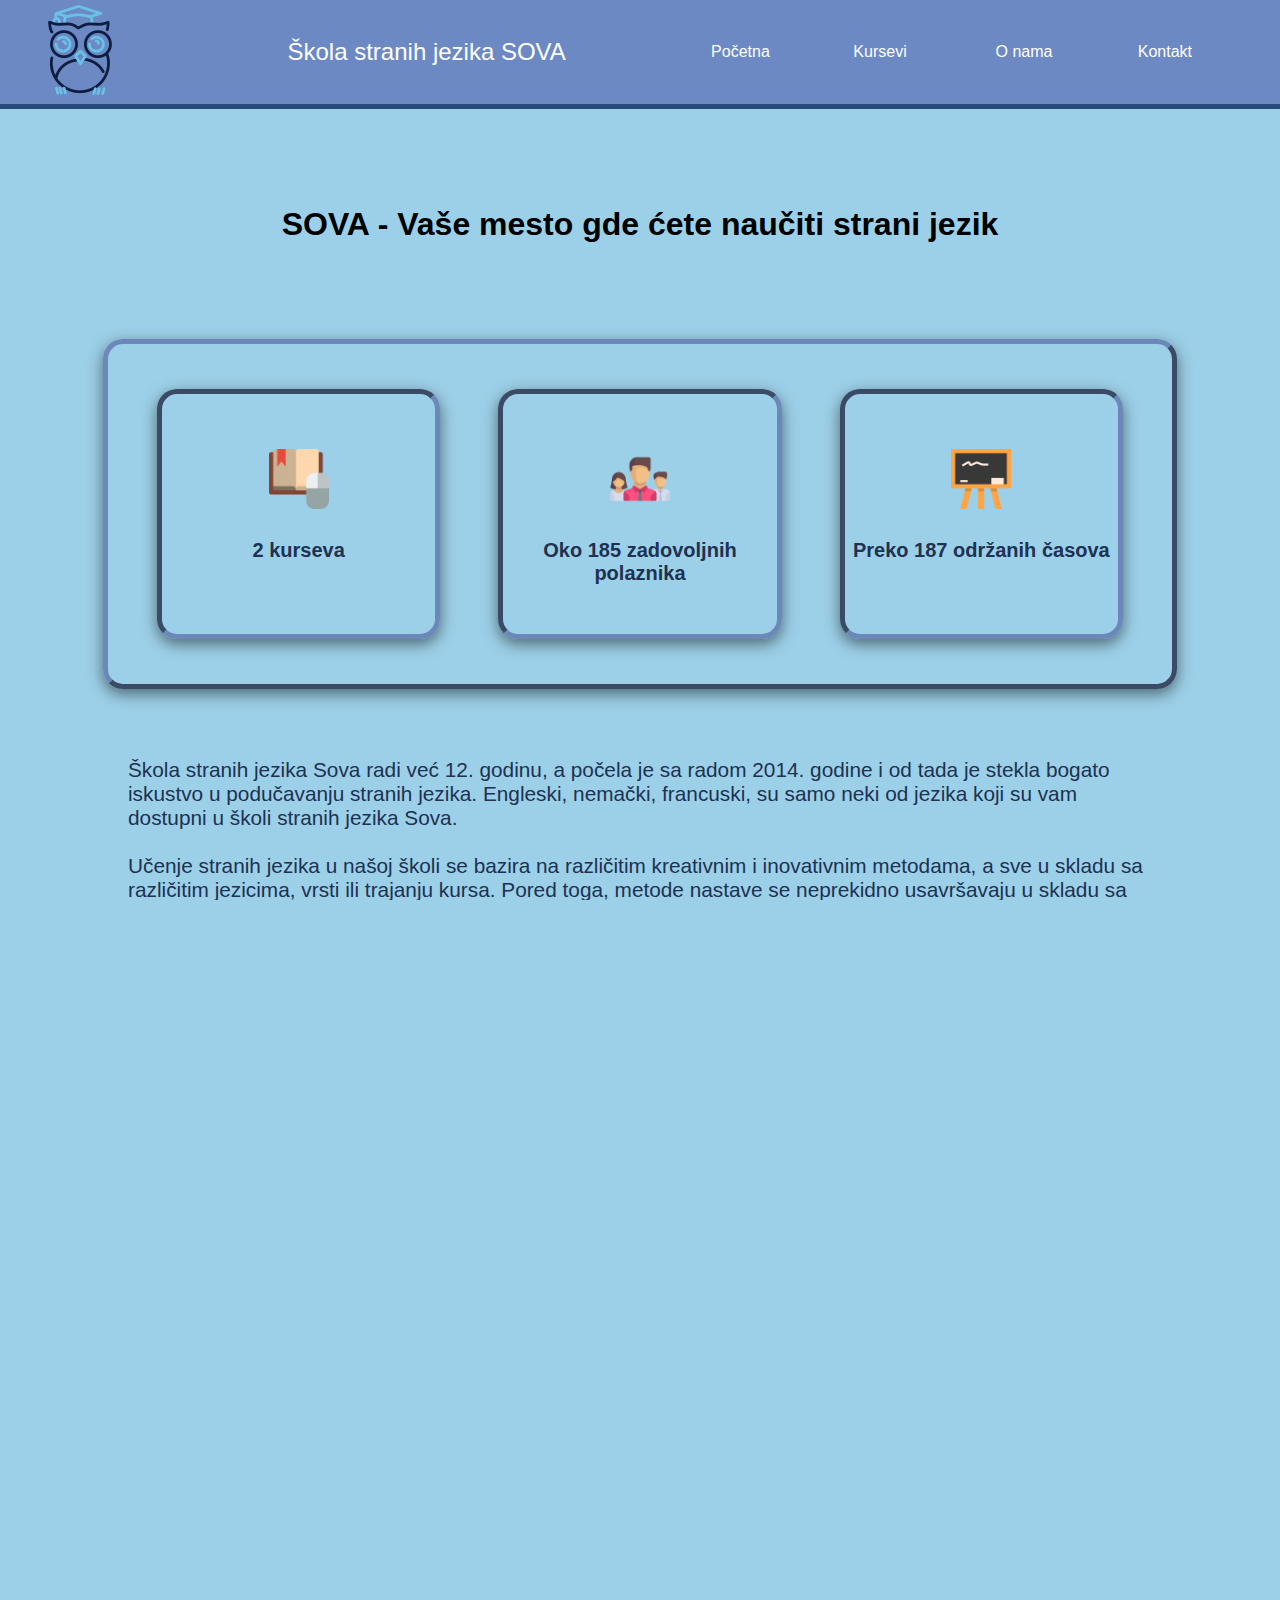
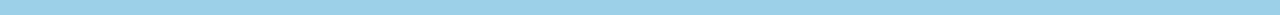
==== index.html @ 613ad9b2 "prvi commit" ====
<!DOCTYPE html>
<html lang="sr">
<head>
    <meta charset="UTF-8">
    <meta name="viewport" content="width=device-width, initial-scale=1.0">
    <title>SOVA</title>
    <link rel="shortcut icon" href="./img/logos/glavnilogo.png" type="image/x-icon">
    <link rel="stylesheet" href="./css/nav.css">
    <link rel="stylesheet" href="./css/footer.css">
    <link rel="stylesheet" href="./css/pocetna.css">
    <link rel="stylesheet" href="./css/galerija.css">
    <script src="https://code.jquery.com/jquery-3.1.1.js"></script>
</head>
<body>
    
    <nav> 
        
       <a href="./index.html"><img src="./img/logos/glavnilogo.png" alt="No image"></a>
        <p>Škola stranih jezika SOVA</p>
        
        <div id="menu">
            <ul>
                <li><a href="./index.html">Početna</a></li>
                <li><a href="./kursevi.html">Kursevi</a></li>
                <li><a href="./Onama.html">O nama</a></li>
                <li><a href="./Kontakt.html">Kontakt</a></li>
            </ul>
        </div>
    </nav>

  <div class="strana-sadrzaj">
    <div class="omotac">

        <div class="naslov">
            <h1>SOVA - Vaše mesto gde ćete naučiti strani jezik</h1>
        </div>

        <div class="kontejnerSaInformacijama">

           
                <div class="omotacKon" id="brojKurseva">
                    <div>
                     <img src="./img/informacije/online-course.png" alt="Neka ikonica">
                     <p><span class="brojac1" brojDo=6></span> kurseva</p>
                    </div>
                </div>
            

            
                <div class="omotacKon" id="brojPolaznika">
                    <div>
                        <img src="./img/informacije/team.png" alt="Neka ikonica">
                    <p>Oko <span class="brojac" brojDo=700></span> zadovoljnih polaznika</p>
                    </div>
                </div>
           

                <div class="omotacKon" id="brojCasova">
                    <div><img src="./img/informacije/blackboard.png" alt="Neka ikonica">
                        <p >Preko <span class="brojac" brojDo=500></span> održanih časova</p></div>
                </div>

        </div>

        <div class="opis">
            <p>Škola stranih jezika Sova radi već 
                <span id="godineRada"></span>. godinu, a počela je sa radom <span id="godinaOsnivanja">2014</span>. godine i 
                od tada je stekla bogato iskustvo u podučavanju stranih jezika. Engleski, 
                nemački, francuski, su samo neki od 
                jezika koji su vam dostupni u školi stranih jezika Sova. <br><br>

                Učenje stranih jezika u našoj školi se bazira na različitim kreativnim i inovativnim metodama,
                 a sve u skladu sa različitim jezicima, vrsti ili trajanju kursa. Pored toga, metode nastave se neprekidno usavršavaju 
                 u skladu sa svetskim tendencijama u oblasti podučavanja stranih jezika. Bez obzira na jezik, vrstu i trajanje kursa, 
                 na našim kursevima jezika velika pažnja se posvećuje motivisanju polaznika da razvijaju svoje sposobnosti učenja stranog 
                 jezika i na efikasan i jednostavan način prošire svoje znanje. <br><br>
                
                 Učionice u kojima se odvija nastava su prijatna, klimatizovana i moderno opremljena mesta. 
                  Sve učionice imaju računare i prateću opremu, televizore i ozvučenje i sve su povezane sa internetom. 
                  Sve ovo ima za cilj da se polaznici 
                 osećaju što prijatnije jer se samim tim i nastava uspešnije obavlja.</p>
            
        </div>
        
        <div class="omotacGalerije">
            
            
                
                <div class="klizacVan">
                  <img src="./img/galerija/strelica levo.png"  class="prethodna" alt="Prethodna">
                  <div class="klizacUnutar">
                    <img src="./img/galerija/img1.jpg" class="prikazana" id='prvaFoto'>
                    <img src="./img/galerija/img2.jpg" class="">
                    <img src="./img/galerija/img3.jpg" class="">
                    <img src="./img/galerija/img4.jpg" class="">
                    <img src="./img/galerija/img5.jpg" class="">
                    <img src="./img/galerija/img6.jpg" class="" id="poslednjaFoto">
                  </div>
                  <img src="./img/galerija/strelica desno.png"  class="sledeca" alt="Sledeca">
                </div>
              
            
        </div>

    </div>
  </div>
    

    <footer>
        <div class="devTim">
            <img src="./img/logos/logotima.png" alt="Logo dev tima">
            <p>Copyright 2020</p>
        </div>
        
        
        <ul>
            <li>
           <a href="#"> <img src="./img/logos/facebook.png" alt="FbIcon"></a></li>
            <li>
            <a href="#"><img src="./img/logos/instagram.png" alt="Instagram icon"></a></li>
        </ul>
        </div>
        
    </footer>

    <script src="./js/galerija.js"></script>
    <script src="./js/pocetna.js"></script>
</body>
</html>
---- css/nav.css ----
nav{
    background-color:rgb(108, 137, 195);
 
   display: grid;
   grid-template-columns: 1fr 4fr 4fr;
   justify-content: center;
   align-items: center;
   border-bottom-style: inset;
   border-bottom-color: rgb(37, 75, 124);
   border-bottom-width: 5px ;
   width: 100%;
    
}
nav p{
    font-size: 1.5em;
    font-family: Arial, Helvetica, sans-serif;
    color: white;
    text-align: center;
}

nav img{
    text-align: center;
    width: 100px;
    margin-left: 30px;
}

#menu ul{
      display: grid;
      grid-template-columns: 1fr 1fr 1fr 1fr;
      justify-content: center;
      align-items: center;
      list-style-type: none;
}

#menu ul li a{
    text-decoration: none;
    color: white;
    font-family: Arial, Helvetica, sans-serif;
    
}
#menu ul li a:hover{
    text-decoration: underline;
}

@media all and (max-width:800px){

    nav{
       display: grid;
        grid-template-columns: 2fr 4fr 4fr;
        justify-content: center;
        align-items: center;
    }

    nav p{
        margin-left: 10px;
        font-size: 1em;
        white-space: nowrap;
    }
    nav img{
        width: 30px;
    }
    #menu ul li a{
        font-size: 0.7em;
        white-space: nowrap;
        
    }

    #menu ul li{
        margin-left:10px ;
        margin-right: 10px;
    }
}

@media all and (max-width:500px){

    nav{
        
        display: grid;
        grid-template-columns: 0;
        grid-template-rows: 1fr 1fr 4fr;
        justify-content: center;
        align-content: center;
        justify-items: center;
        align-items: center;
        height: max-content;
        padding-top: 40px;
       
    }

    nav p{
        margin-left: 10px;
        font-size: 1.5em;
        white-space: nowrap;
    }
    nav img{
        
        width: 50px;
        margin-left: 0px;
    }

    #menu ul{
        margin-top: -80px;
        display: block;
        
    }

    #menu ul li a{
        font-size: 1em;
        white-space: nowrap;
        
    }

    #menu ul li{
        margin-top: 10px;
    }
}
---- css/footer.css ----
footer{
    
    background-color:rgb(108, 137, 195);
    display:grid;
    grid-template-columns:  4fr 1fr;
    justify-items: center;
    align-items: center;
    border-bottom-style: inset;
    border-bottom-color: rgb(37, 75, 124);
   border-bottom-width: 5px ;

 
}


footer p{
    font-size: 1em;
    font-family: Arial, Helvetica, sans-serif;
    color: white;
    text-align: center;
}

footer img{
    width: 40px;
}


footer ul {
   
    display: flex;
    list-style-type: none;
   flex-direction: row;
  
}

footer ul li{
    
    margin-left: 30px;
    margin-right: 30px;
}

footer ul li img{
    margin-top: 7px;
    width: 30px;
}

.devTim{
    display: flex;
    flex-direction: row;
    align-items: center;
}

.devTim p{
    margin-left: 20px;
    margin-right: 40px;
}

@media all and (max-width:800px){

    footer p{
        font-size: 0.8em;
        white-space: nowrap;
    }

}

@media all and (max-width:450px){ 

    footer {
       
        grid-template-columns: 0;
        grid-template-rows: 1fr 1fr;

        align-items: center;
        justify-content: center;
        justify-items: center;

    }

 }
---- css/pocetna.css ----
*{
    margin: 0;
    padding: 0;
}
html, body{
    width: 100%;
    height: 100%;
    margin: 0;
    padding: 0;
    overflow-x: hidden;
}

body{
    background-color: rgb(156, 208, 232);
    font-family: Arial, Helvetica, sans-serif;
    
}



.omotac{

    display: grid;
    grid-template-rows: 0.5fr 0.8fr 1fr 1fr;
    justify-items: center;
    align-items: center;
    width: 100%;
    align-content: space-between;
   
}


.naslov{

    margin-top: 10px;
    display: flex;
    align-items: center;
    justify-content: flex-start;
    text-align: center;

}



.kontejnerSaInformacijama{
    margin-top: 10px;
    overflow: hidden;
    box-shadow: 0 5px 15px rgba(0, 0, 0, .5);
    border-radius: 20px;
    border: rgb(108, 136, 185) outset 5px;
    width: 80%;
    height: 300px;
    padding:20px;
    display: grid;
    grid-template-columns: 1fr 1fr 1fr;
    justify-items: center;
    align-items: center;
}

.omotacKon{
    overflow: hidden;
    box-shadow: 0 5px 15px rgba(0, 0, 0, .5);
    border-radius: 20px;
    border: 5px rgb(108, 136, 185) inset;
    height: 80%;
    width: 80%;
   
}

.omotacKon img{
    width: 60px;
    margin-bottom: 30px;
}

.omotacKon div{
    margin-top: 20%;
    display: grid;
    justify-content: center;
    justify-items: center;
    align-items: center; 
    text-align: center;
}

.omotacKon p{
    font-size: 20px;
    font-weight:  700;
    color:#203151;

}


.opis{
    margin-top:10px ;
    width: 80vw;
    color:#203151 ;
    font-size: 1.3em;
}


@media all and (max-width:800px){   

    .naslov{
        font-size: 0.8em;
    }

 }

@media all and (max-width:550px){    
    
    .omotac{
       margin-top: 40px;
        justify-content: center;
        grid-template-rows: 1fr 8fr 8fr 5fr;
    }
    
    .naslov{
        font-size: 0.65em;
        display: block;
        text-align: center;
        margin-bottom: 30px;
    }

    .kontejnerSaInformacijama{
        width: 50vw;
        height: 700px;
      grid-template-columns: 0;
     grid-template-rows: 1fr 1fr 1fr;
     justify-content: center;
    }

    .omotacKon{
        width: 40vw;
    }

    .opis{
        margin-top: -400px;
        margin-bottom: -500px;
        font-size: 1em;
    }

    .omotacKon img{
        width: 40px;
        
    }
    
    

}
---- css/galerija.css ----
.omotacGalerije{
    width:540px;
	margin:60px auto;
	overflow:auto;
	border: rgb(108, 136, 185) outset 5px;
	border-radius: 20px;
}

.klizacUnutar{
	width:500px;
	height:300px;
	position:relative;
	overflow:hidden;
	float:left;
	padding:5px;
	
}

.klizacUnutar img{
	display:none;
	width:500px;
	height:300px;
}

.klizacUnutar img.prikazana{
	display:inline-block;
}

.prethodna,.sledeca{
	float:left;
	margin-top:130px;
	cursor: pointer;
}

.prethodna{
	position:relative;
	margin-right:-45px;
    z-index:100;
    width: 60px;
}

.sledeca{
	position:relative;
	margin-left:-45px;
    z-index:100;
    width: 60px;
}

@media all and (max-width:550px){ 

	.omotacGalerije{
		width:66vw;
		height: 38vw;
		margin:60px auto;	
		overflow: hidden;
	}
	
	.klizacVan{
		padding: 5px;
		margin-bottom: 10px;
	}

	.klizacUnutar{
		width:60vw;
		height:35vw;
		padding: 5px;
				
	}
	
	.klizacUnutar img{
		display: none;
		width:60vw;
		height:35vw;
		
	}

	.prethodna,.sledeca{
		float:left;
		margin-top:25%;
		cursor: pointer;
		
	}
	
	.prethodna{
		position:relative;
		margin-right:-45px;
		z-index:100;
		width: 40px;
	}
	
	.sledeca{
		position:relative;
		margin-left:-45px;
		z-index:100;
		width: 40px;
	}

}
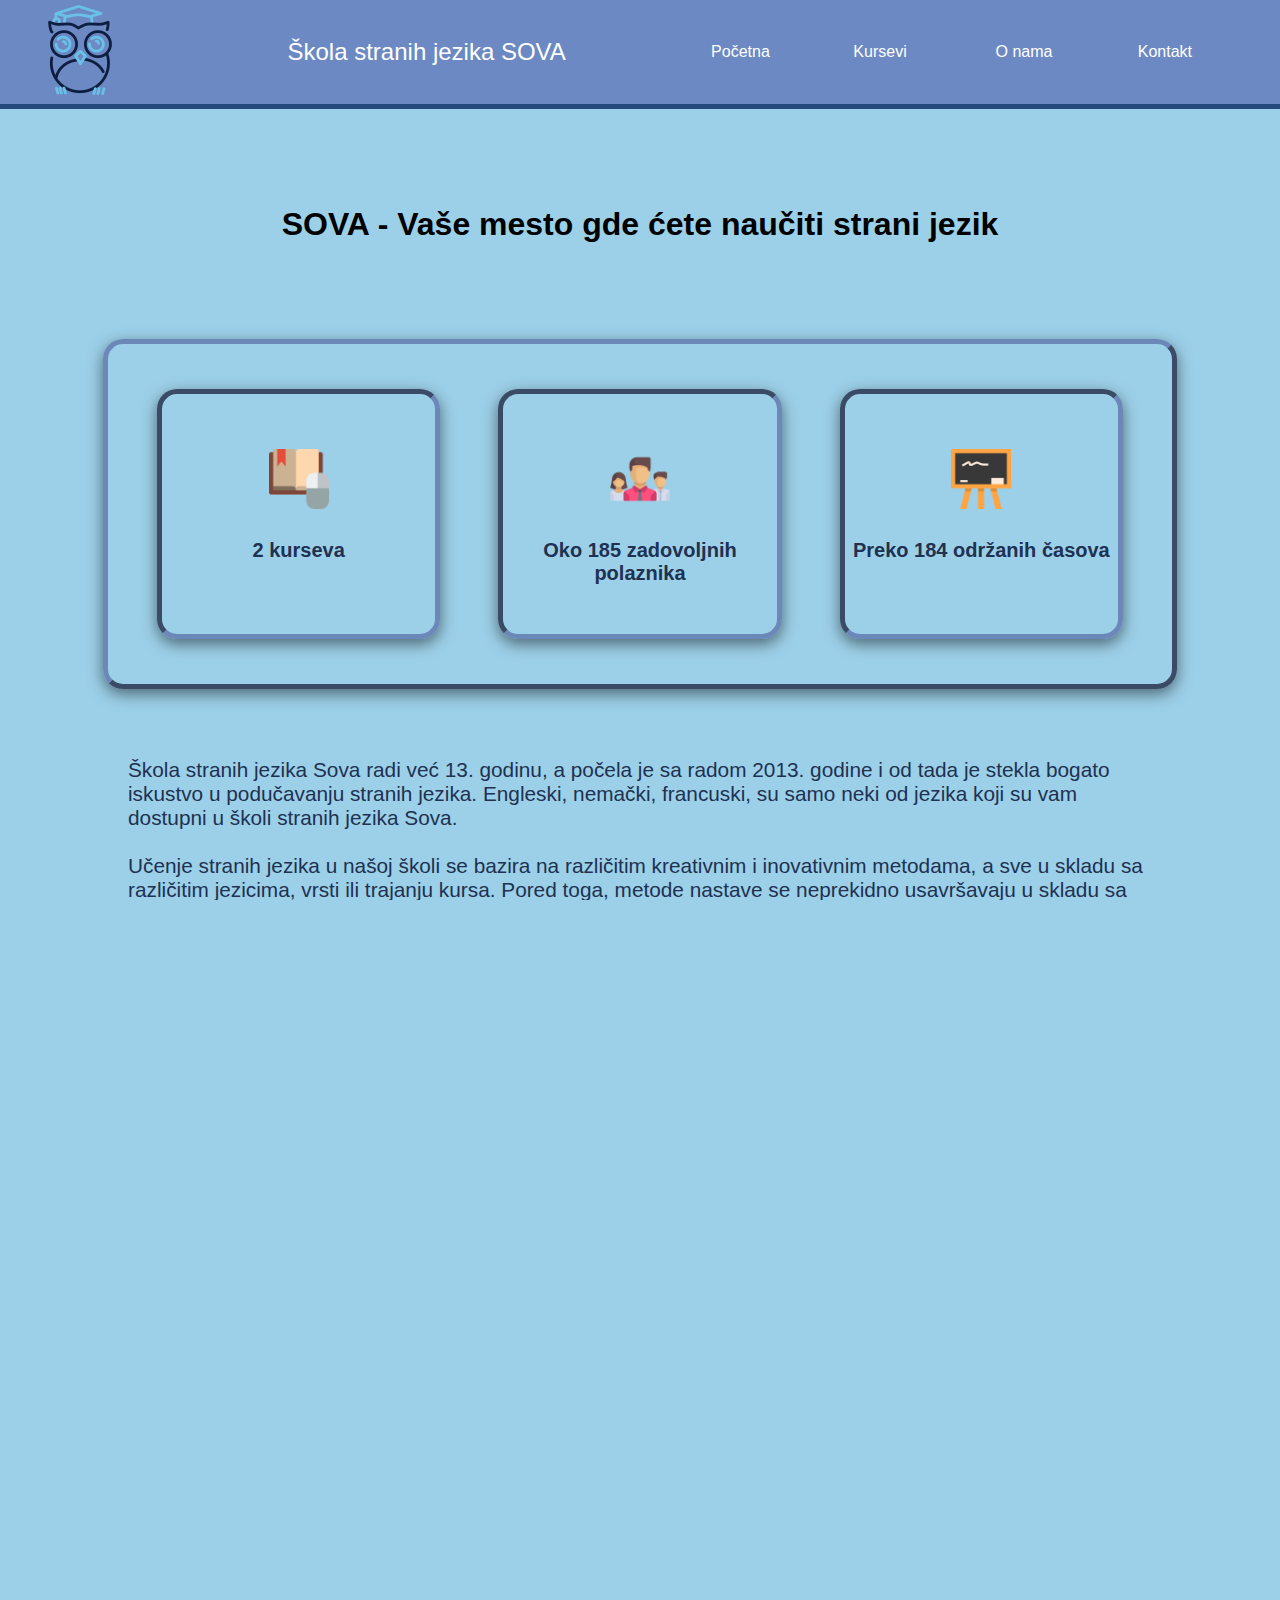
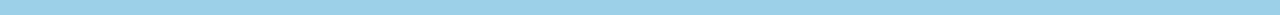
==== commit da7ef5e9: "godina-popravljena" ====
--- a/index.html
+++ b/index.html
@@ -64,7 +64,7 @@
 
         <div class="opis">
             <p>Škola stranih jezika Sova radi već 
-                <span id="godineRada"></span>. godinu, a počela je sa radom <span id="godinaOsnivanja">2014</span>. godine i 
+                <span id="godineRada"></span>. godinu, a počela je sa radom <span id="godinaOsnivanja">2013</span>. godine i 
                 od tada je stekla bogato iskustvo u podučavanju stranih jezika. Engleski, 
                 nemački, francuski, su samo neki od 
                 jezika koji su vam dostupni u školi stranih jezika Sova. <br><br>
